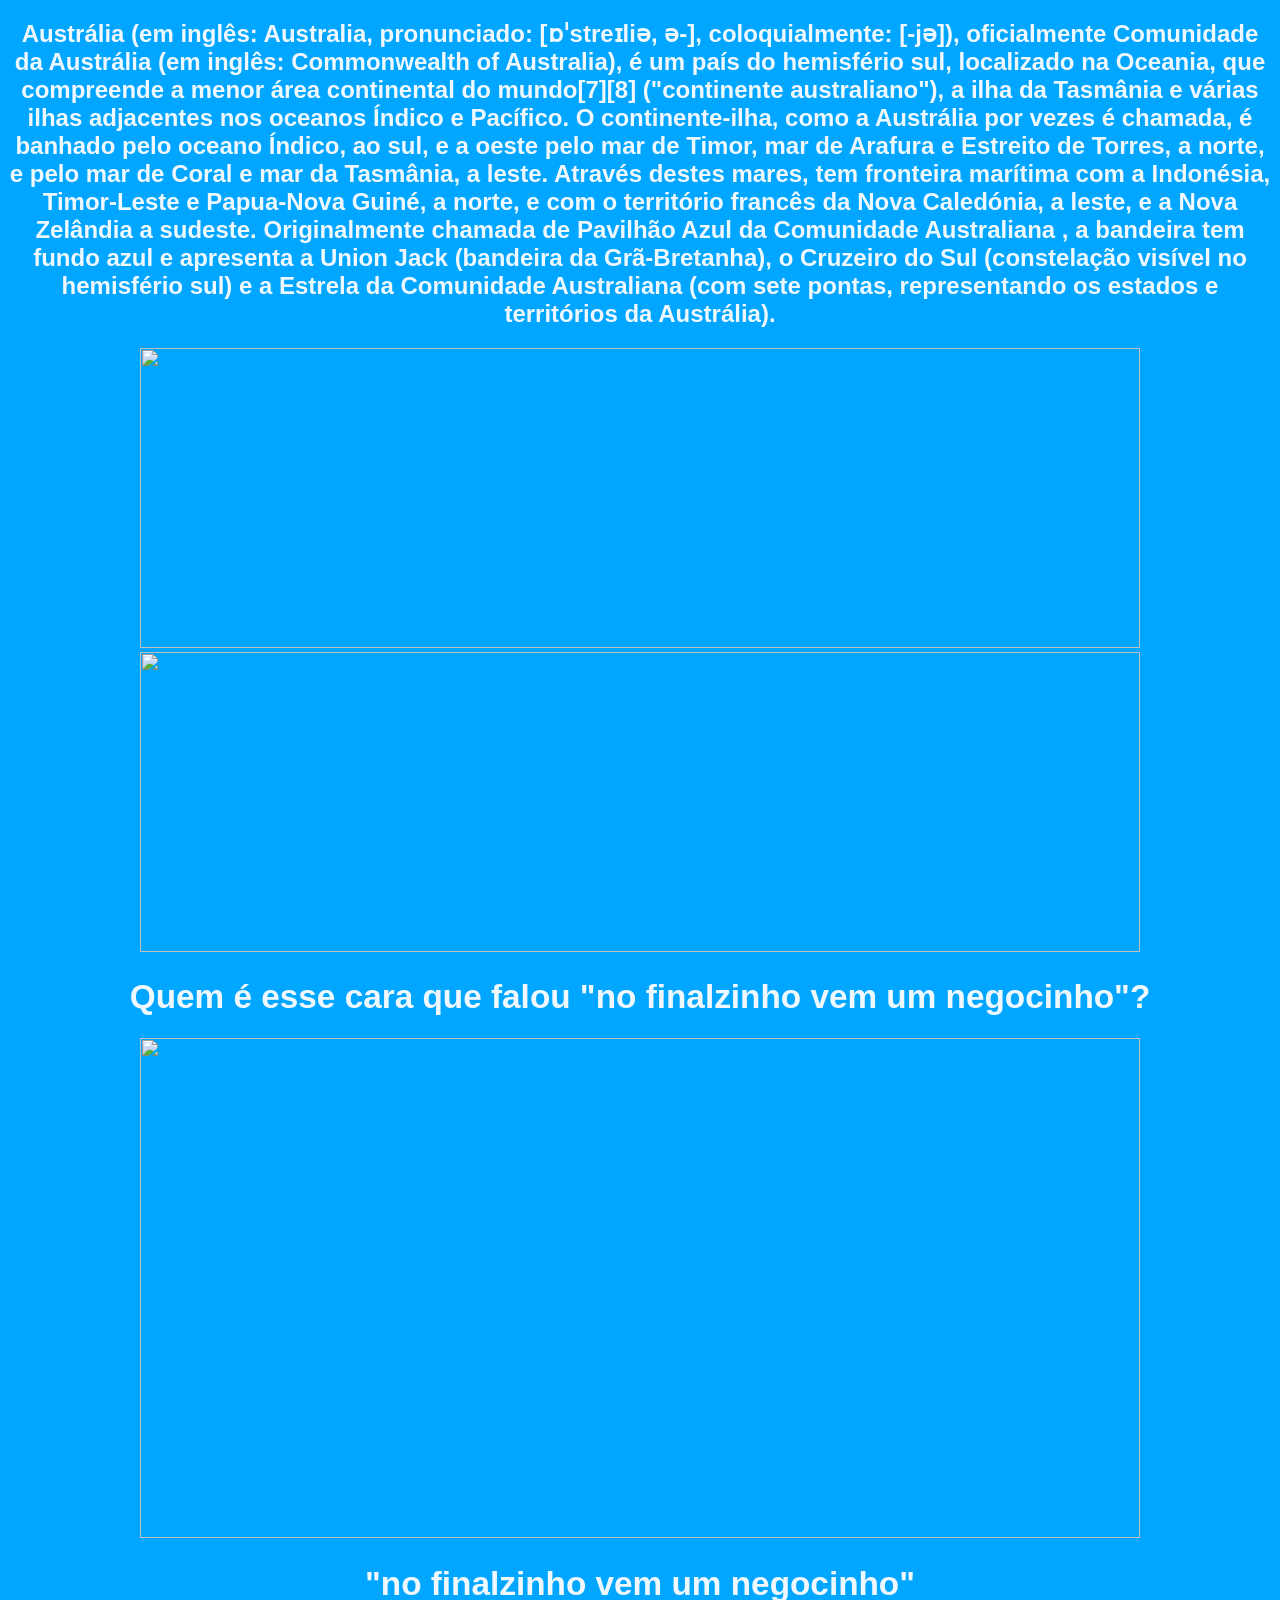
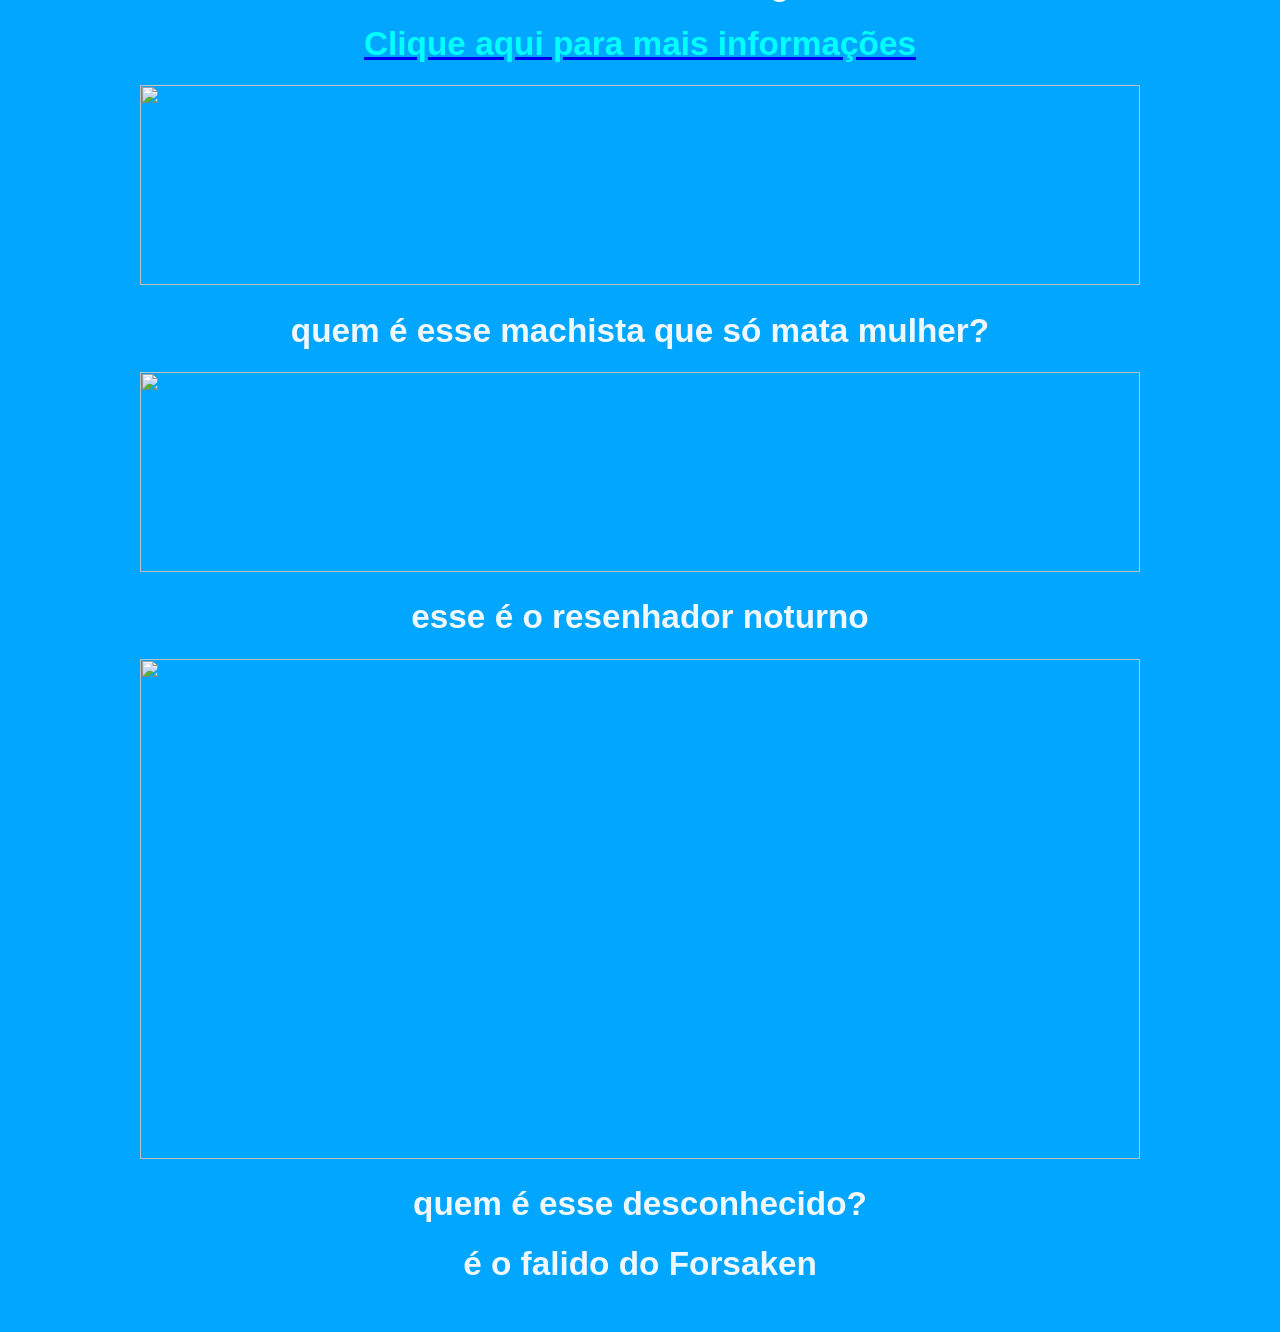
==== index.html @ 93c8f788 "Add files via upload" ====
<!DOCTYPE html>
<html lang="pt-br">
<head>
    <meta charset="UTF-8">
    <meta name="viewport" content="width=device-width, initial-scale=1.0">
    <title>Olá Mundo</title>
    <style>
    h1{
        font-size: 25pt;
        color: aqua;
    }
    </style>
</head>
<body style="background-color: rgb(0, 166, 255);
font-family: Verdana, Geneva, Tahoma, sans-serif ;">
  <div style="text-align: center;">

     <h2 style="color: aliceblue;">Austrália (em inglês: Australia, pronunciado: [ɒˈstreɪliə, ə-], coloquialmente: [-jə]), oficialmente Comunidade da Austrália (em inglês: Commonwealth of Australia), é um país do hemisfério sul, localizado na Oceania, que compreende a menor área continental do mundo[7][8] ("continente australiano"), a ilha da Tasmânia e várias ilhas adjacentes nos oceanos Índico e Pacífico. O continente-ilha, como a Austrália por vezes é chamada, é banhado pelo oceano Índico, ao sul, e a oeste pelo mar de Timor, mar de Arafura e Estreito de Torres, a norte, e pelo mar de Coral e mar da Tasmânia, a leste. Através destes mares, tem fronteira marítima com a Indonésia, Timor-Leste e Papua-Nova Guiné, a norte, e com o território francês da Nova Caledónia, a leste, e a Nova Zelândia a sudeste.
    Originalmente chamada de Pavilhão Azul da Comunidade Australiana , a bandeira tem fundo azul e apresenta a Union Jack (bandeira da Grã-Bretanha), o Cruzeiro do Sul (constelação visível no hemisfério sul) e a Estrela da Comunidade Australiana (com sete pontas, representando os estados e territórios da Austrália).
  </h2>

  <a href="https://en.wikipedia.org/wiki/Agartha"><img src="download.png" alt="" height="300" width="1000"></a>


 <a href="https://www.youtube.com/watch?v=GjpPz2ZI1pM" target="_blank"><img src="davejones.jpg" alt="" height="300" width="1000"></a></center>

<h1 style="color: aliceblue;"> Quem é esse cara que falou "no finalzinho vem um negocinho"?</h1>  

<img src="camisadavejones.jfif" alt="" height="500" width="1000">

<h1 style="color: aliceblue;">"no finalzinho vem um negocinho"</h1>

<a href="https://www.amazon.com.br/Pacote-com-unidades-Monster-Java/dp/B00NYCSVHK" target="_blank"><h1>Clique aqui para mais informações</h1></a>

<center><img src="resenha.jpg" alt="" height="200" width="1000"> <h1 style="color: aliceblue;">quem é esse machista que só mata mulher?</h1>

<center> <img src="aguiar.jfif" alt="" height="200" width="1000" > <h1 style="color: aliceblue;">esse é o resenhador noturno</h1>

  <img src="forsaken.jfif" alt="" height="500" width="1000"> <h1 style="color: aliceblue;">quem é esse desconhecido?</h1></center>
<center><h1 style="color: aliceblue;">é o falido do Forsaken</h1>

  <a href="https://discord.com/"><img src="images.jfif" alt=""></a>
</div>


</body>
</html>
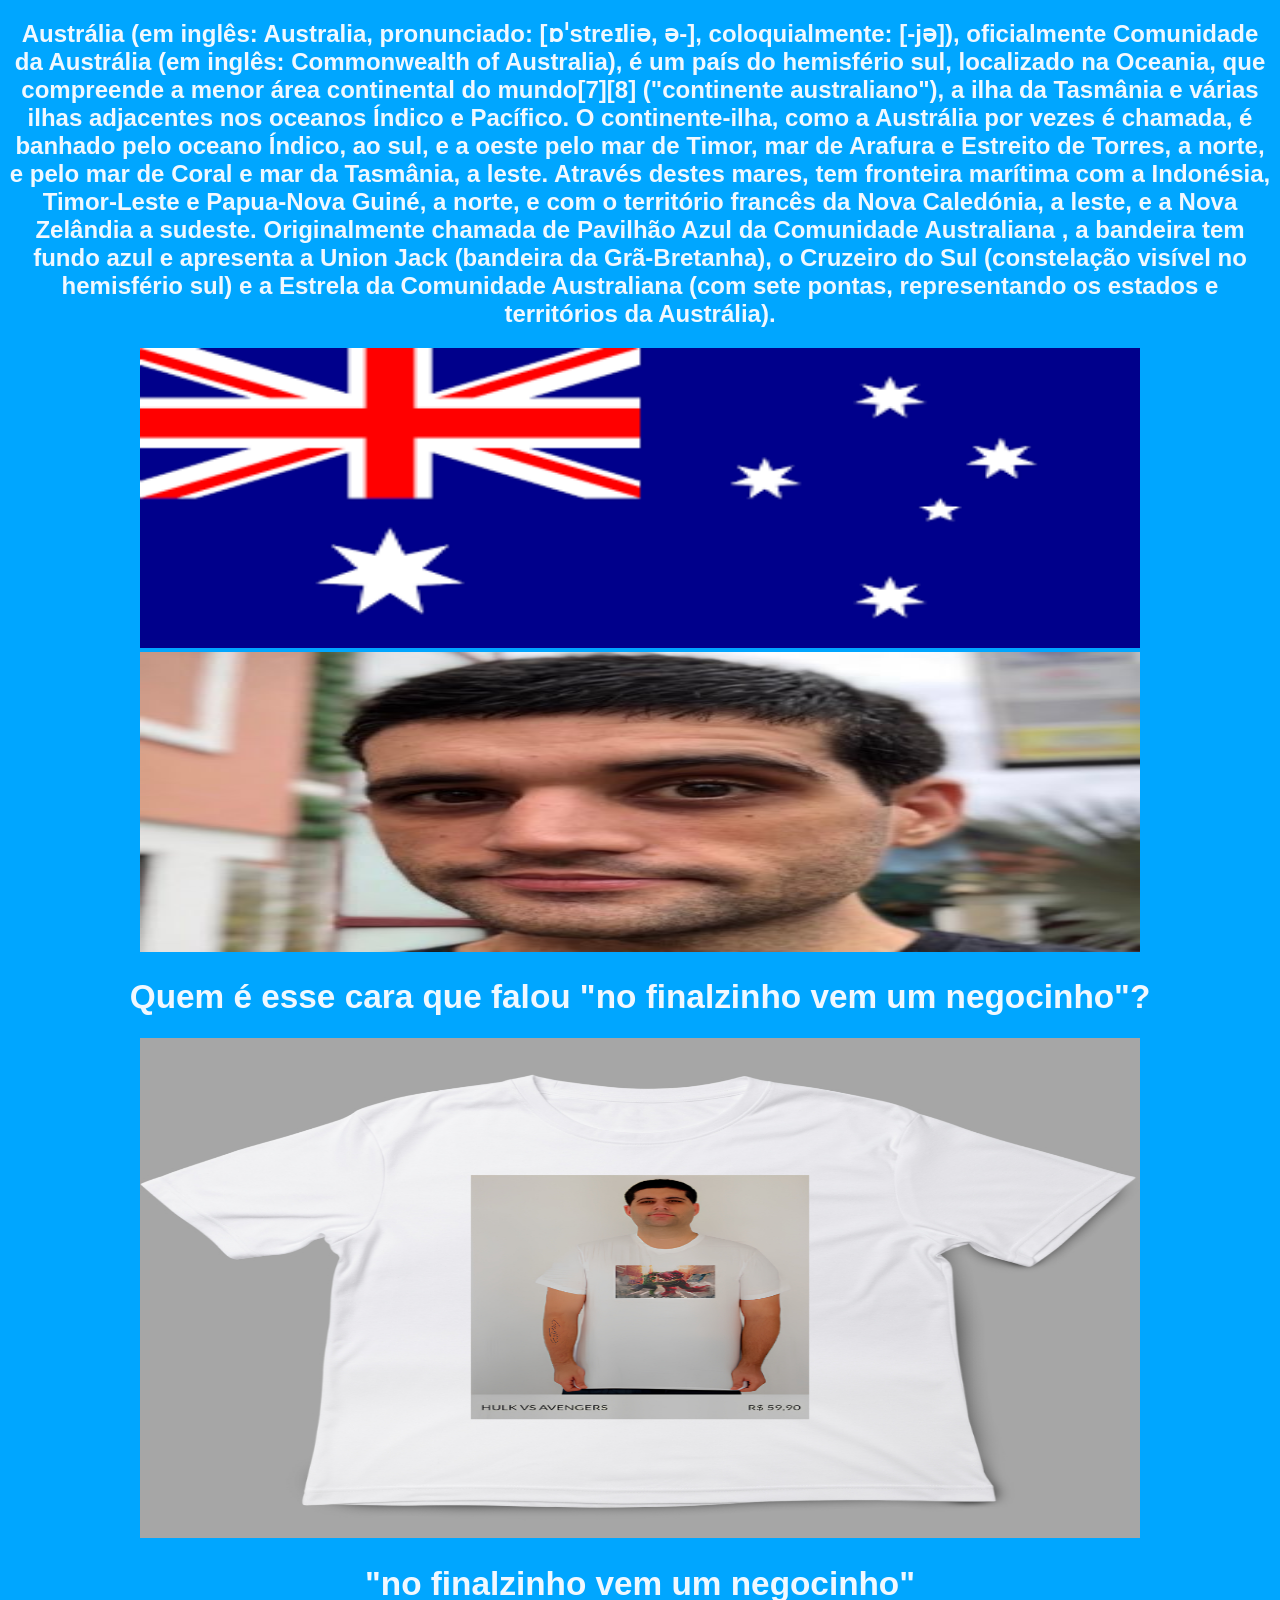
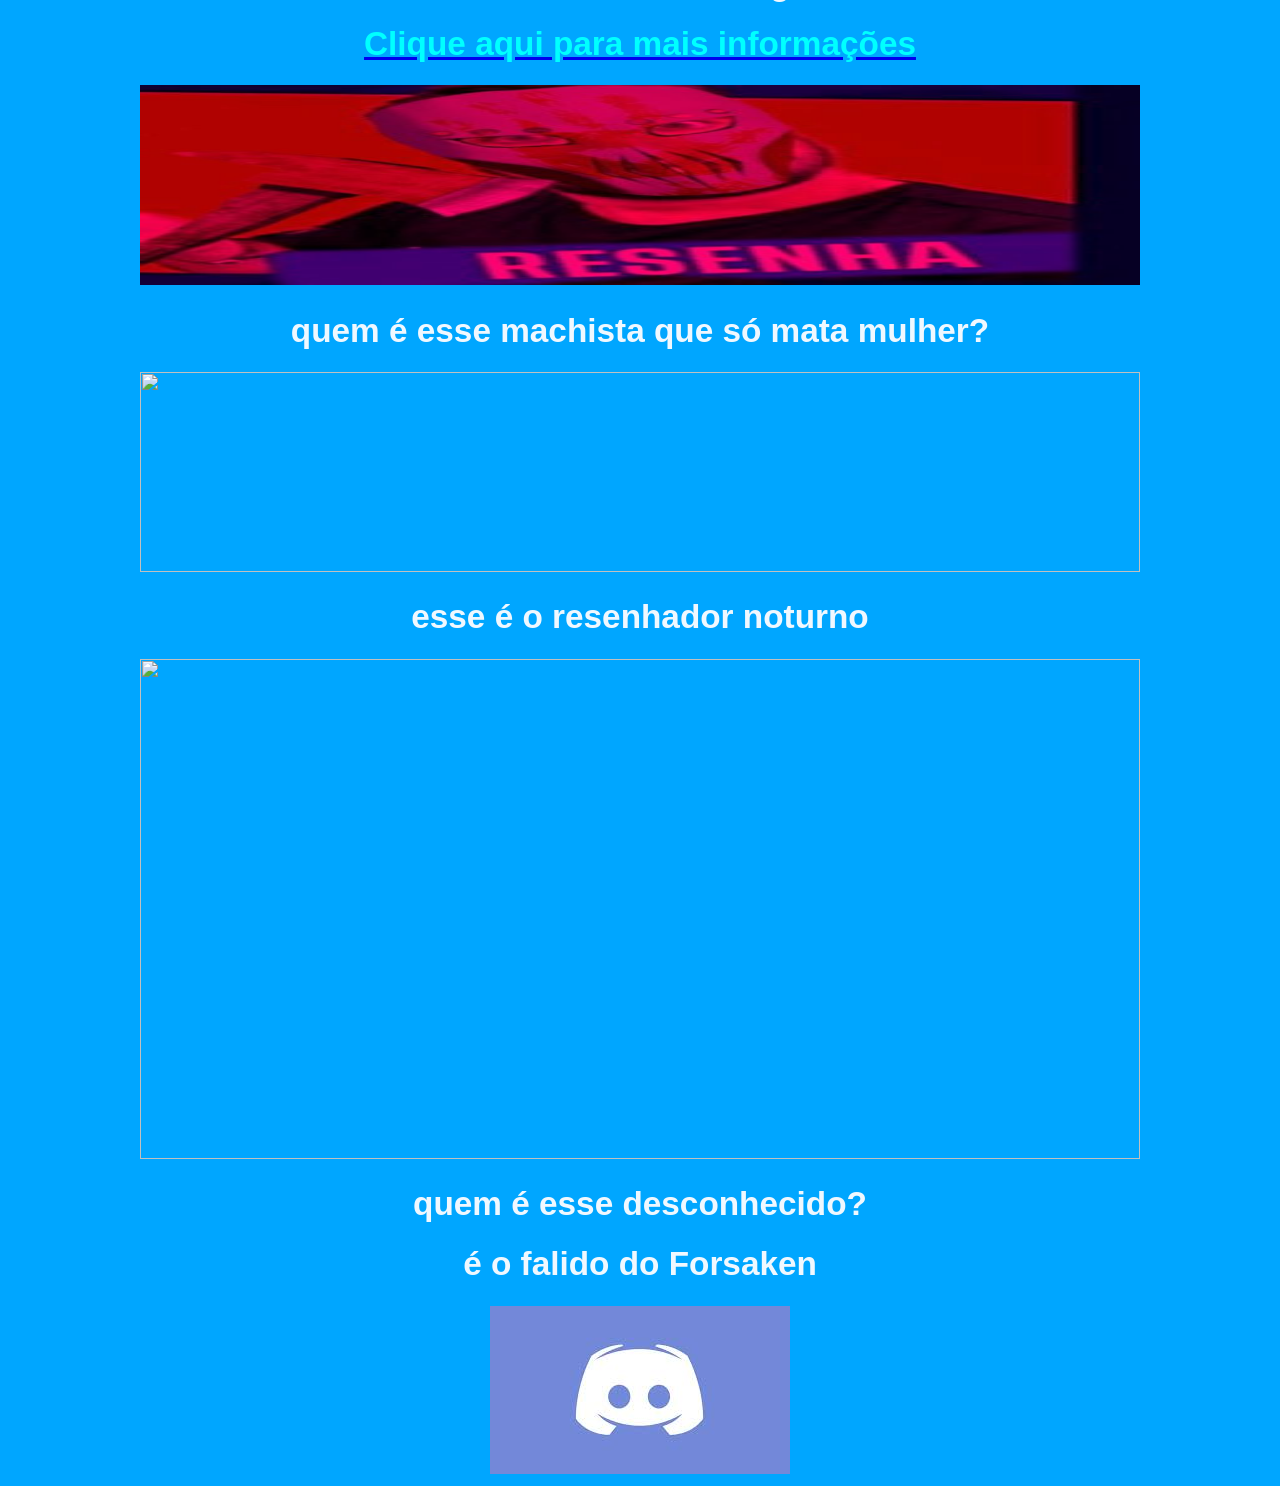
==== commit a090cc9e: "Fix HTML formatting and update image paths" ====
--- a/index.html
+++ b/index.html
@@ -19,27 +19,27 @@
     Originalmente chamada de Pavilhão Azul da Comunidade Australiana , a bandeira tem fundo azul e apresenta a Union Jack (bandeira da Grã-Bretanha), o Cruzeiro do Sul (constelação visível no hemisfério sul) e a Estrela da Comunidade Australiana (com sete pontas, representando os estados e territórios da Austrália).
   </h2>
 
-  <a href="https://en.wikipedia.org/wiki/Agartha"><img src="download.png" alt="" height="300" width="1000"></a>
+  <a href="https://en.wikipedia.org/wiki/Agartha"><img src="imagens/download.png" alt="" height="300" width="1000"></a>
 
 
- <a href="https://www.youtube.com/watch?v=GjpPz2ZI1pM" target="_blank"><img src="davejones.jpg" alt="" height="300" width="1000"></a></center>
+ <a href="https://www.youtube.com/watch?v=GjpPz2ZI1pM" target="_blank"><img src="imagens/davejones.jpg" alt="" height="300" width="1000"></a></center>
 
 <h1 style="color: aliceblue;"> Quem é esse cara que falou "no finalzinho vem um negocinho"?</h1>  
 
-<img src="camisadavejones.jfif" alt="" height="500" width="1000">
+<img src="imagens/camisadavejones.jfif" alt="" height="500" width="1000">
 
 <h1 style="color: aliceblue;">"no finalzinho vem um negocinho"</h1>
 
 <a href="https://www.amazon.com.br/Pacote-com-unidades-Monster-Java/dp/B00NYCSVHK" target="_blank"><h1>Clique aqui para mais informações</h1></a>
 
-<center><img src="resenha.jpg" alt="" height="200" width="1000"> <h1 style="color: aliceblue;">quem é esse machista que só mata mulher?</h1>
+<center><img src="imagens/resenha.jpg" alt="" height="200" width="1000"> <h1 style="color: aliceblue;">quem é esse machista que só mata mulher?</h1>
 
-<center> <img src="aguiar.jfif" alt="" height="200" width="1000" > <h1 style="color: aliceblue;">esse é o resenhador noturno</h1>
+<center> <img src="imagnes/aguiar.jfif" alt="" height="200" width="1000" > <h1 style="color: aliceblue;">esse é o resenhador noturno</h1>
 
-  <img src="forsaken.jfif" alt="" height="500" width="1000"> <h1 style="color: aliceblue;">quem é esse desconhecido?</h1></center>
+  <img src="imagnes/forsaken.jfif" alt="" height="500" width="1000"> <h1 style="color: aliceblue;">quem é esse desconhecido?</h1></center>
 <center><h1 style="color: aliceblue;">é o falido do Forsaken</h1>
 
-  <a href="https://discord.com/"><img src="images.jfif" alt=""></a>
+  <a href="https://discord.com/"><img src="imagens/images.jfif" alt=""></a>
 </div>
 
 
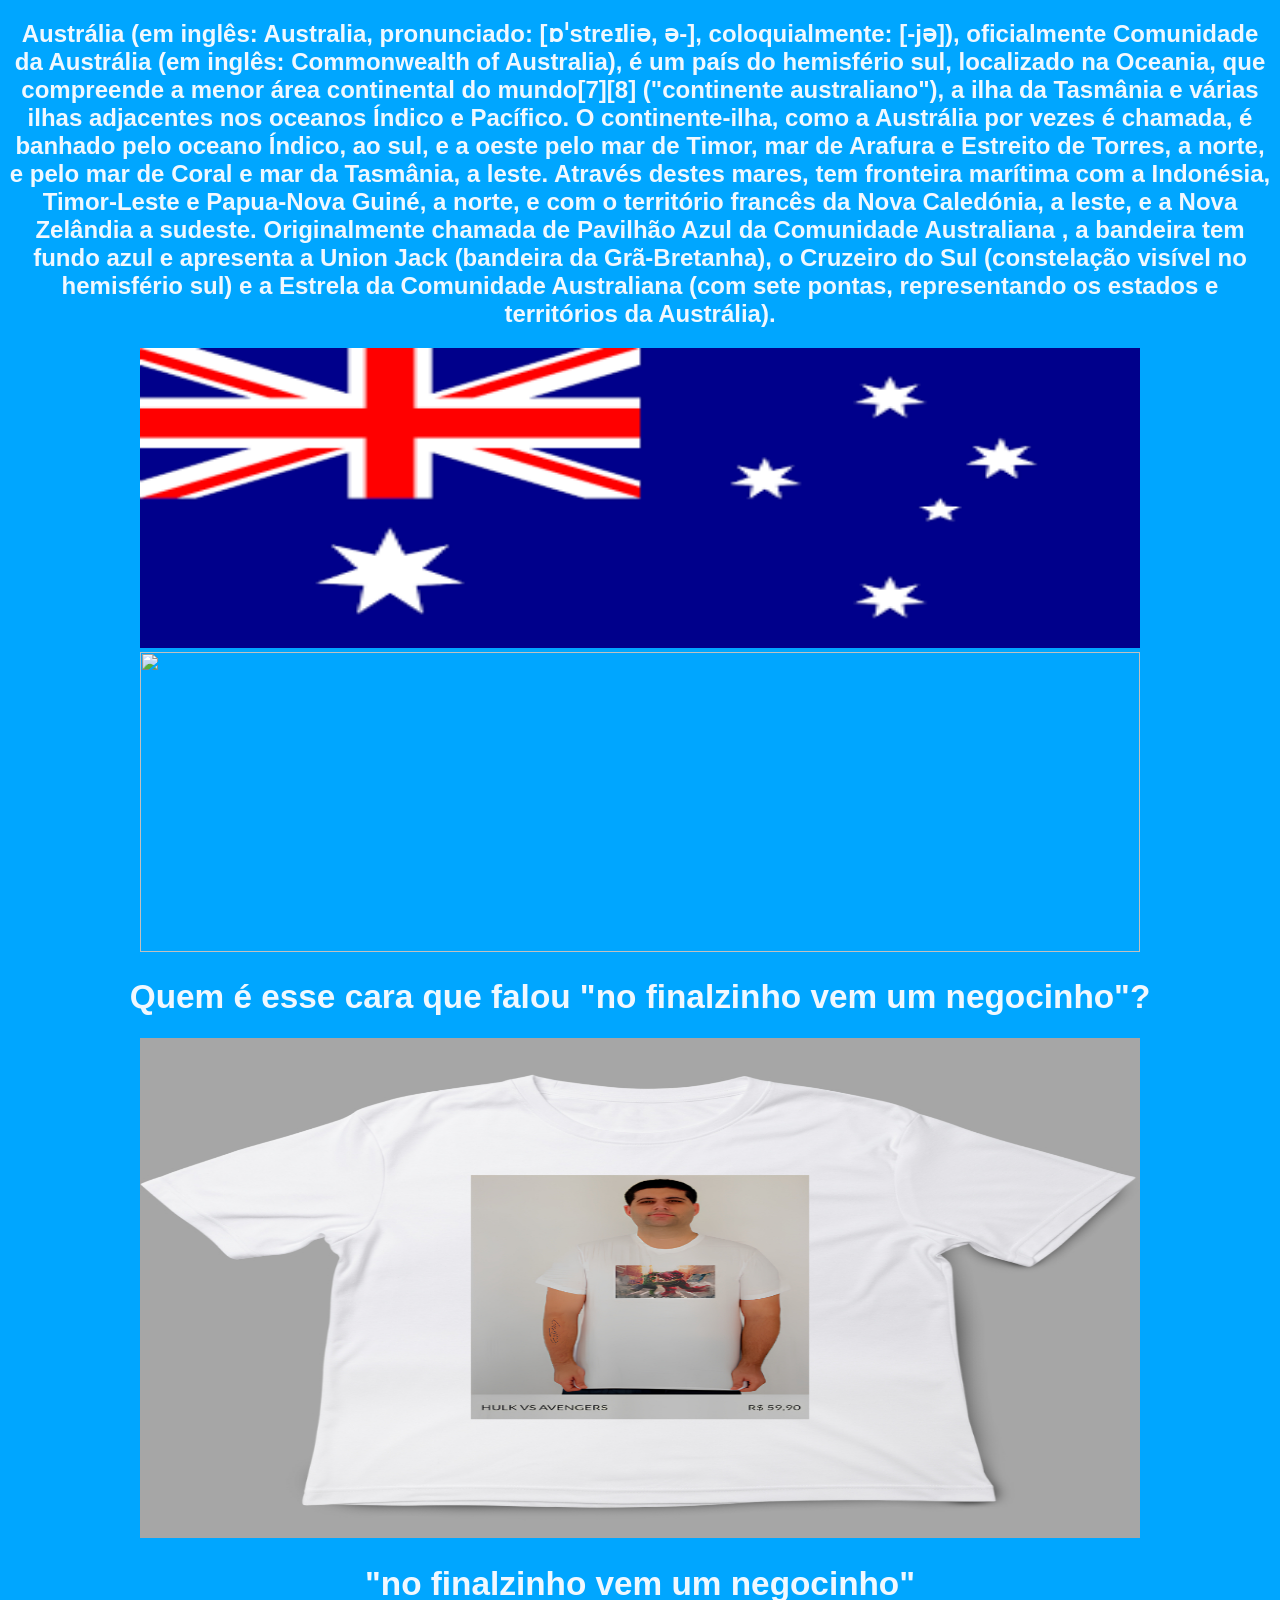
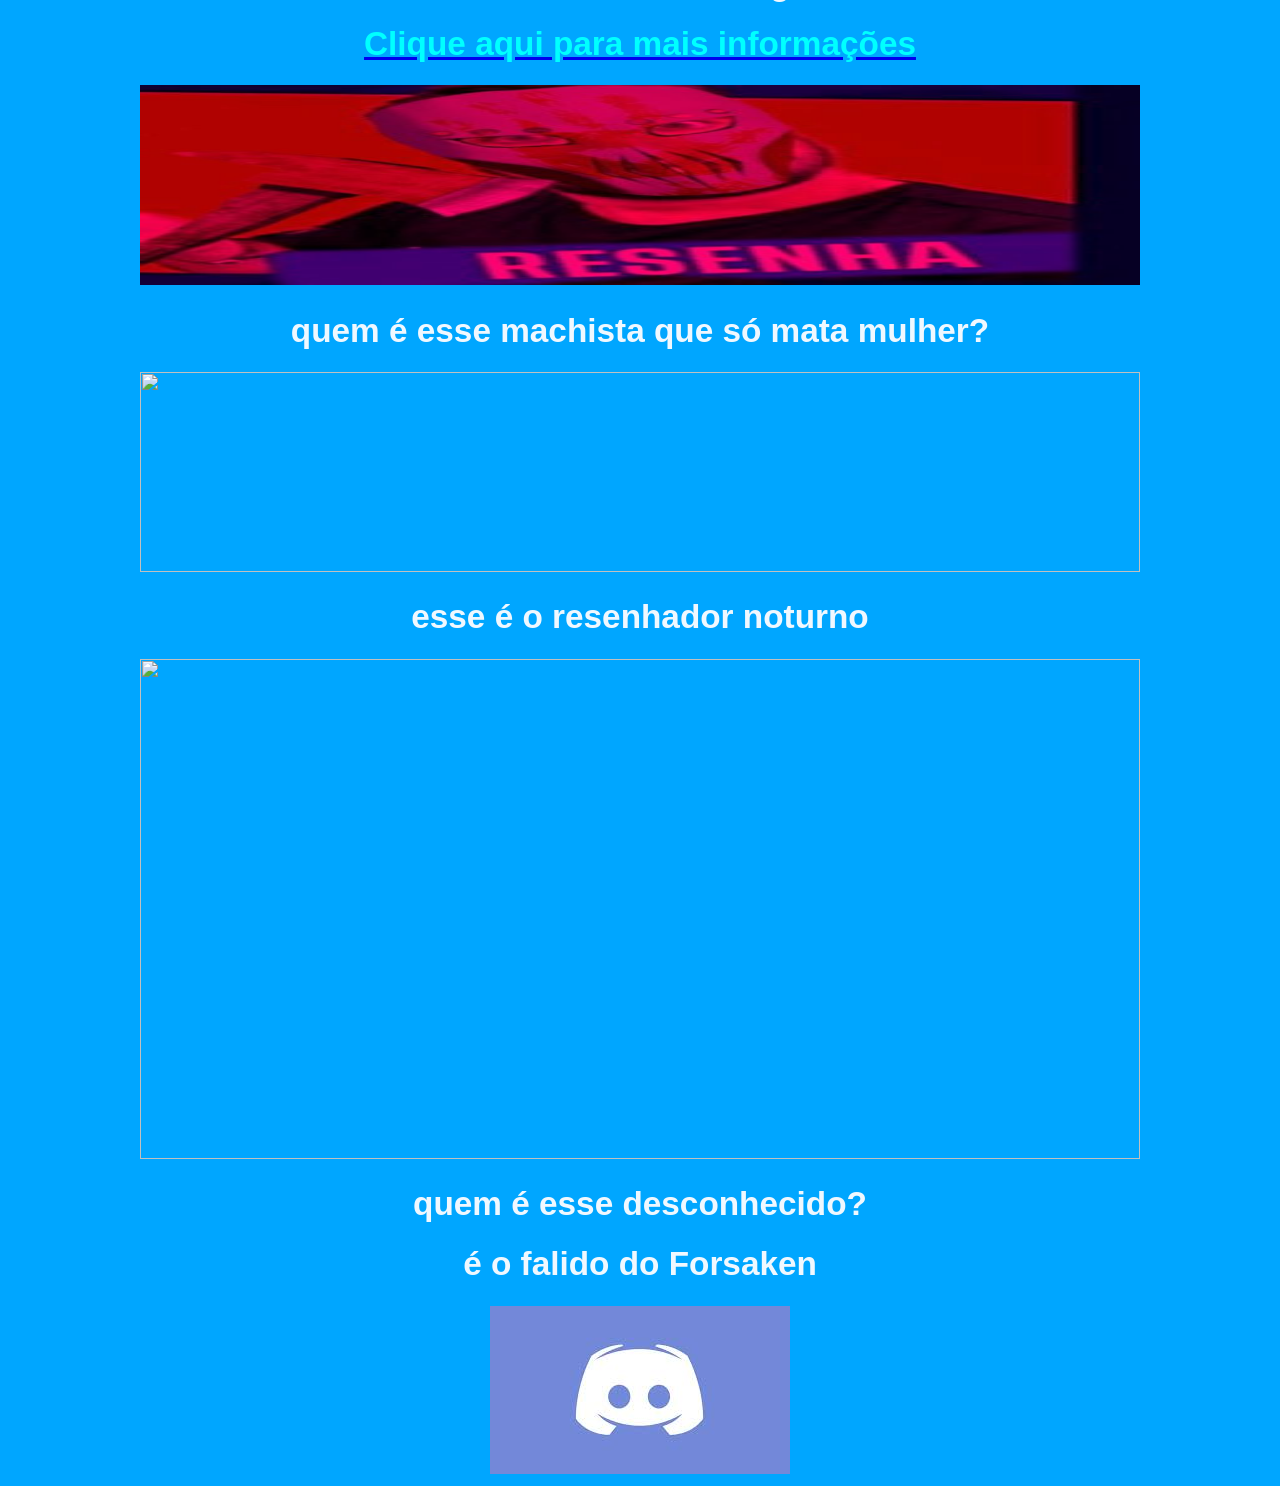
==== commit 8e655ff1: "sla" ====
--- a/index.html
+++ b/index.html
@@ -22,7 +22,7 @@
   <a href="https://en.wikipedia.org/wiki/Agartha"><img src="imagens/download.png" alt="" height="300" width="1000"></a>
 
 
- <a href="https://www.youtube.com/watch?v=GjpPz2ZI1pM" target="_blank"><img src="imagens/davejones.jpg" alt="" height="300" width="1000"></a></center>
+ <a href="https://www.youtube.com/watch?v=GjpPz2ZI1pM" target="_blank"><img src="main/root/imagens/davejones.jpg" alt="" height="300" width="1000"></a></center>
 
 <h1 style="color: aliceblue;"> Quem é esse cara que falou "no finalzinho vem um negocinho"?</h1>  
 
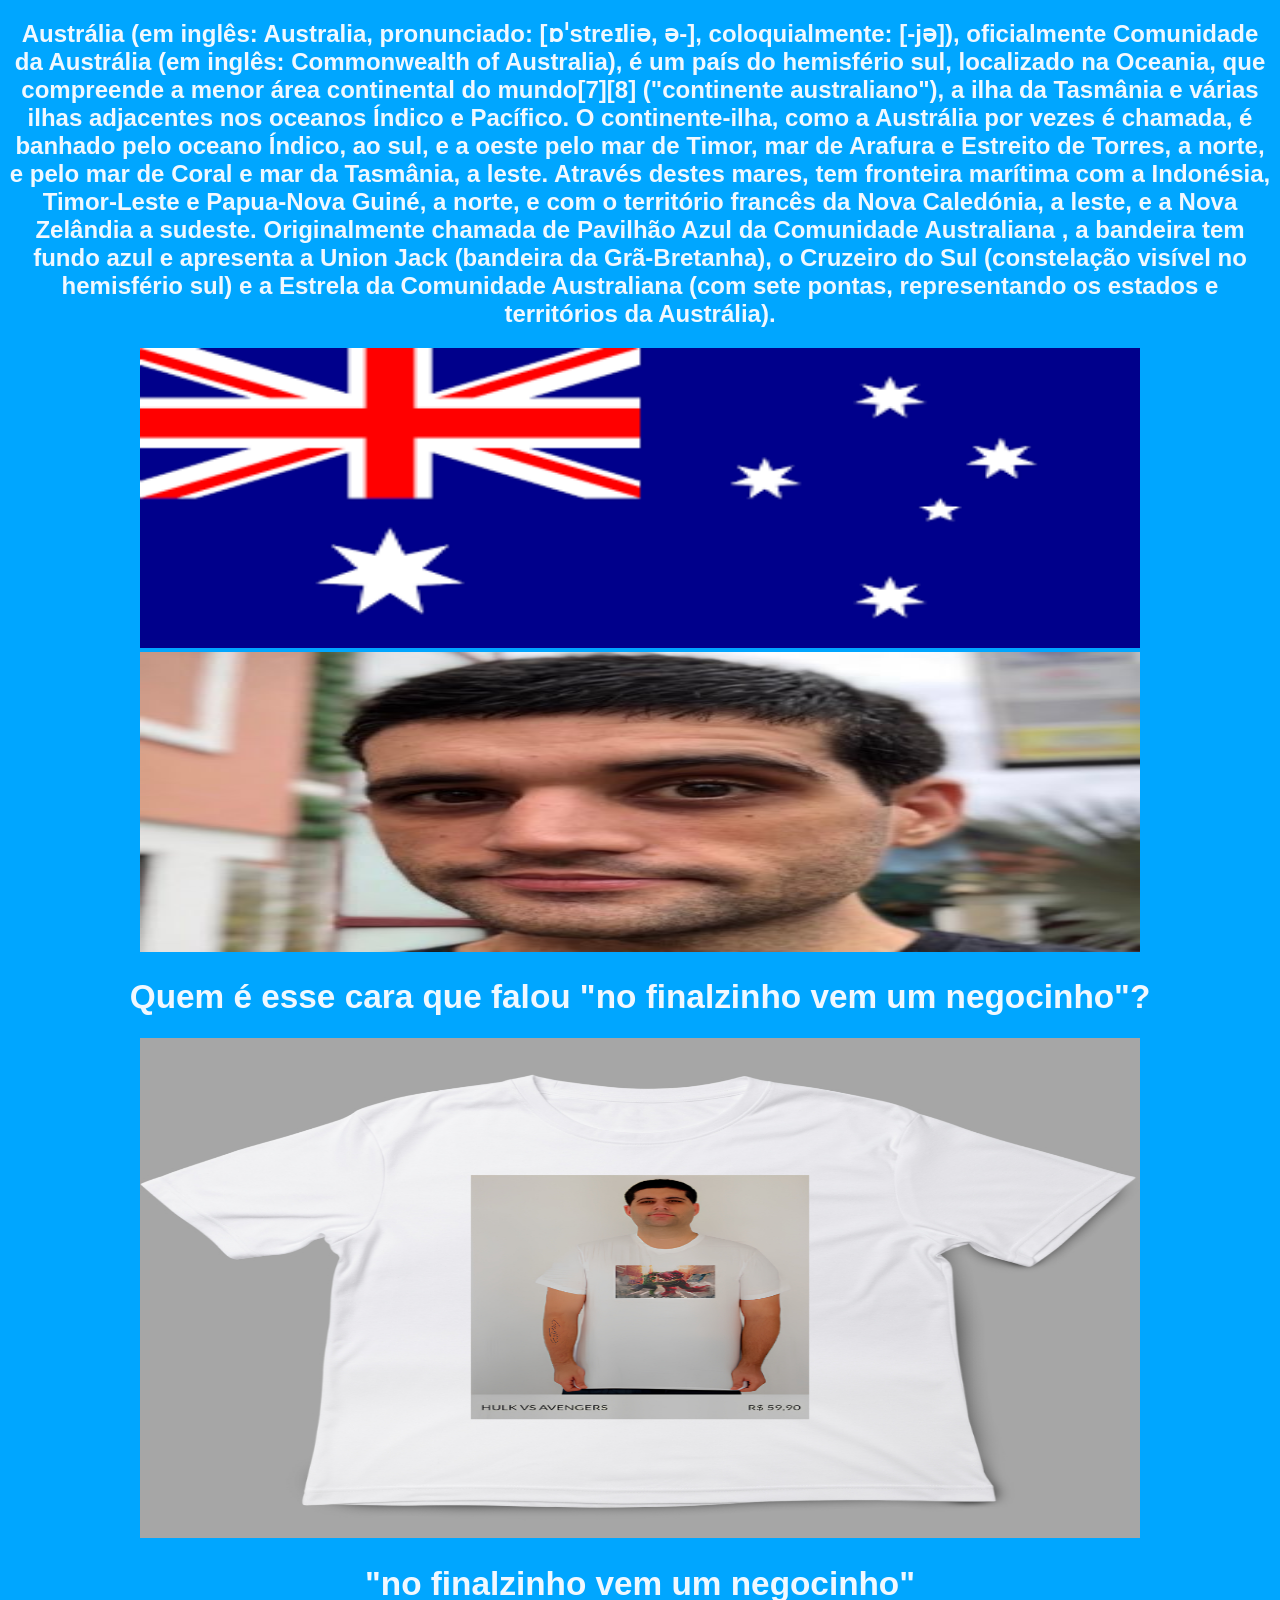
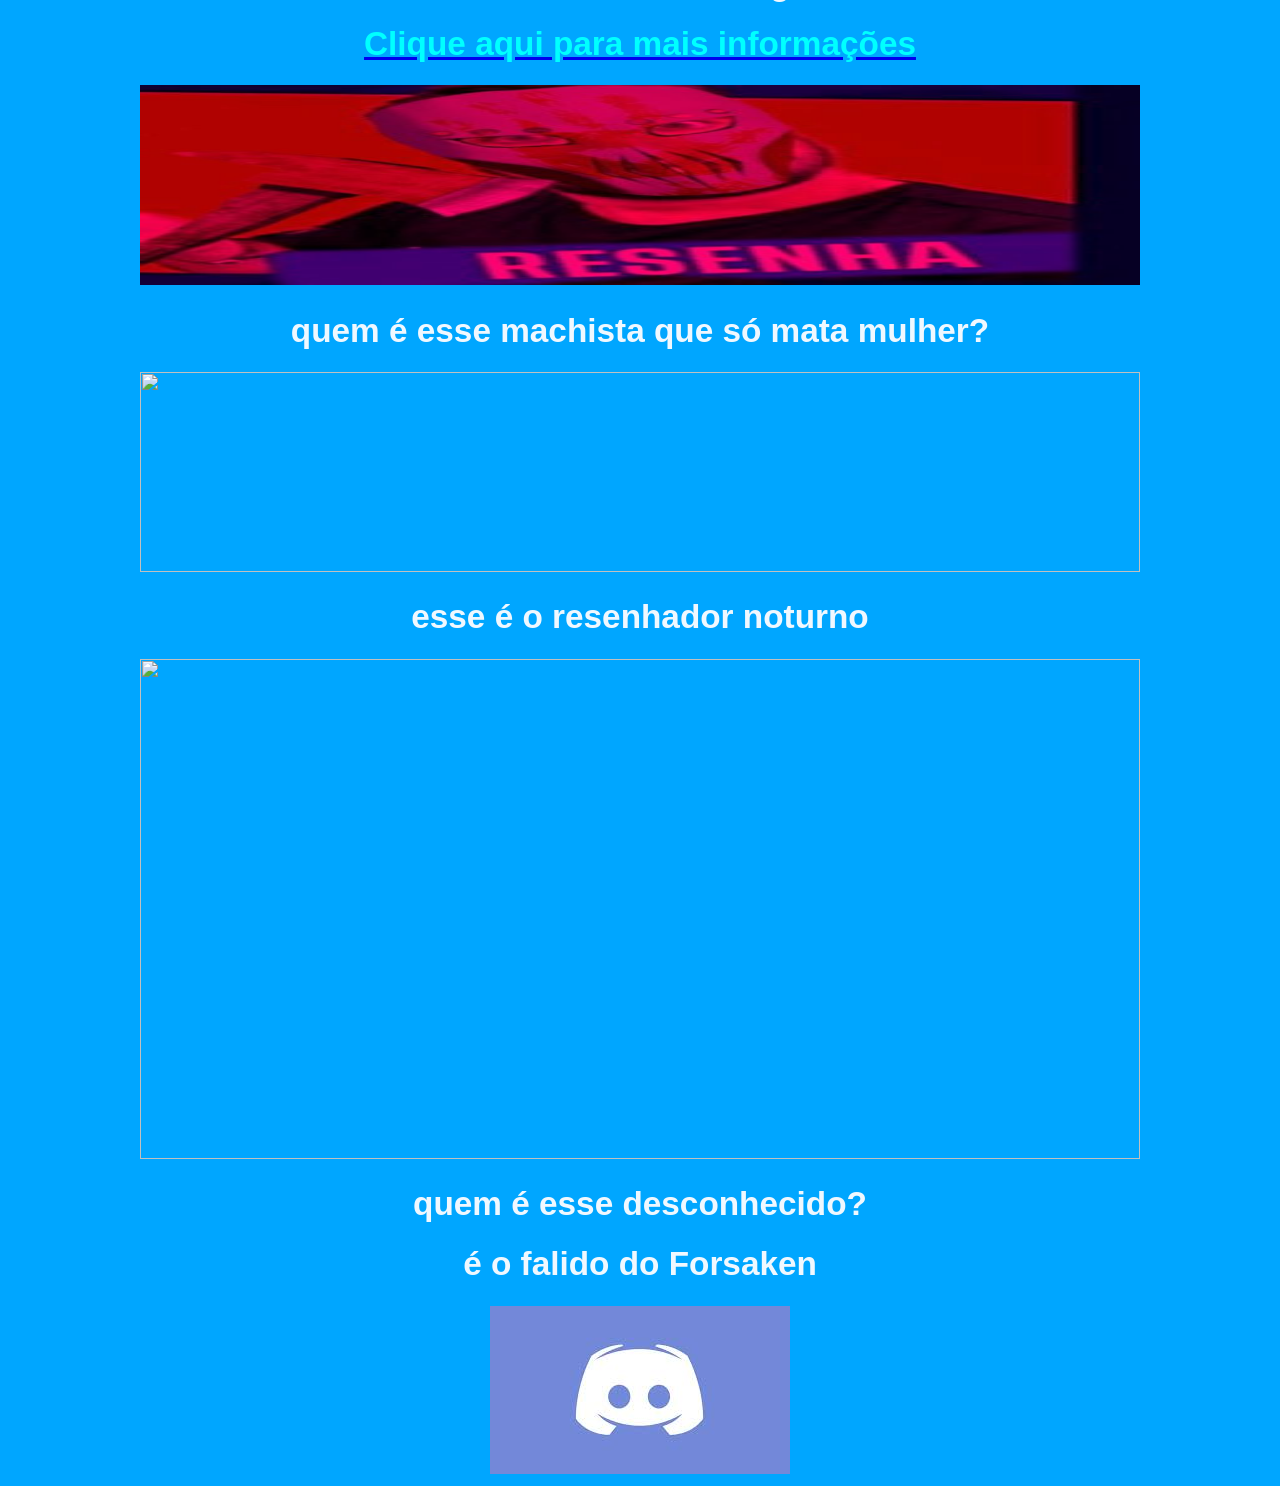
==== commit 2b195333: "Fix HTML encoding issues in index.htmlsla" ====
--- a/index.html
+++ b/index.html
@@ -22,7 +22,7 @@
   <a href="https://en.wikipedia.org/wiki/Agartha"><img src="imagens/download.png" alt="" height="300" width="1000"></a>
 
 
- <a href="https://www.youtube.com/watch?v=GjpPz2ZI1pM" target="_blank"><img src="main/root/imagens/davejones.jpg" alt="" height="300" width="1000"></a></center>
+ <a href="https://www.youtube.com/watch?v=GjpPz2ZI1pM" target="_blank"><img src="imagens/davejones.jpg" alt="" height="300" width="1000"></a></center>
 
 <h1 style="color: aliceblue;"> Quem é esse cara que falou "no finalzinho vem um negocinho"?</h1>  
 
@@ -46,3 +46,4 @@
 </body>
 </html>
 
+
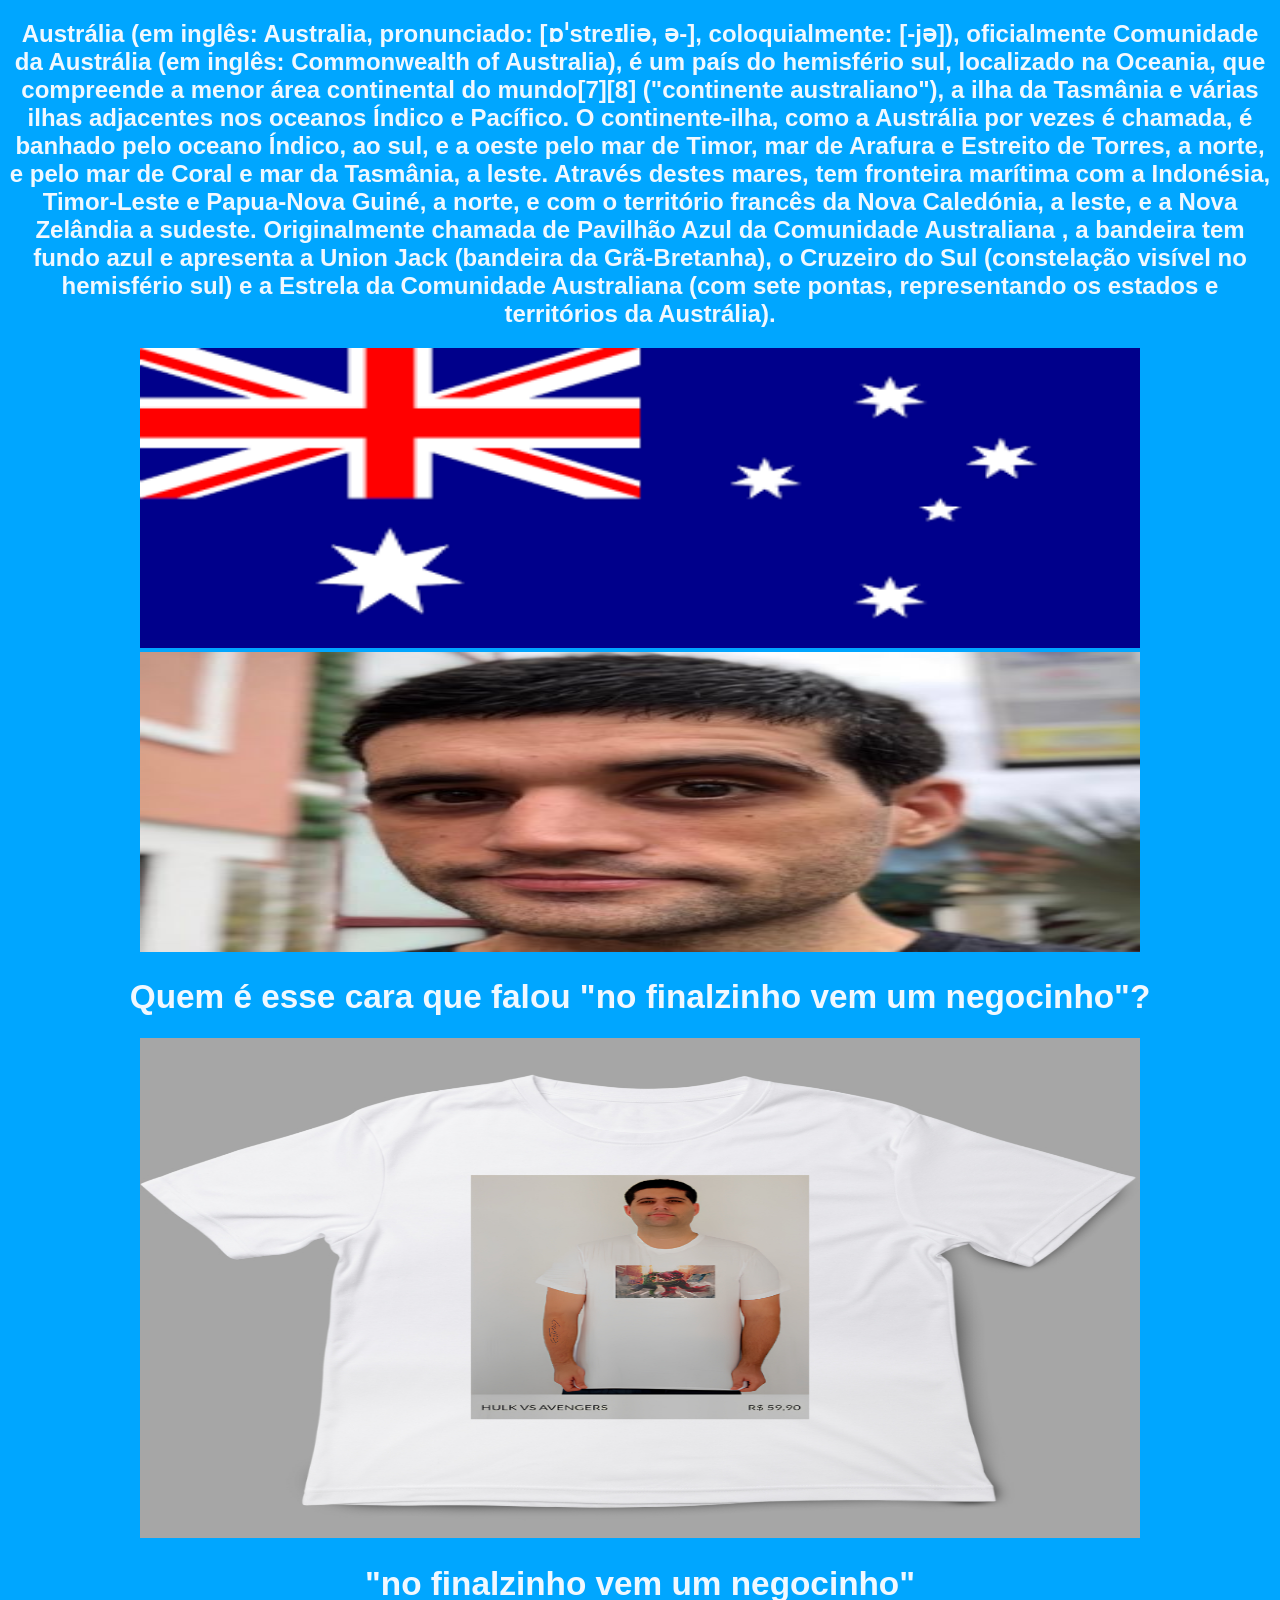
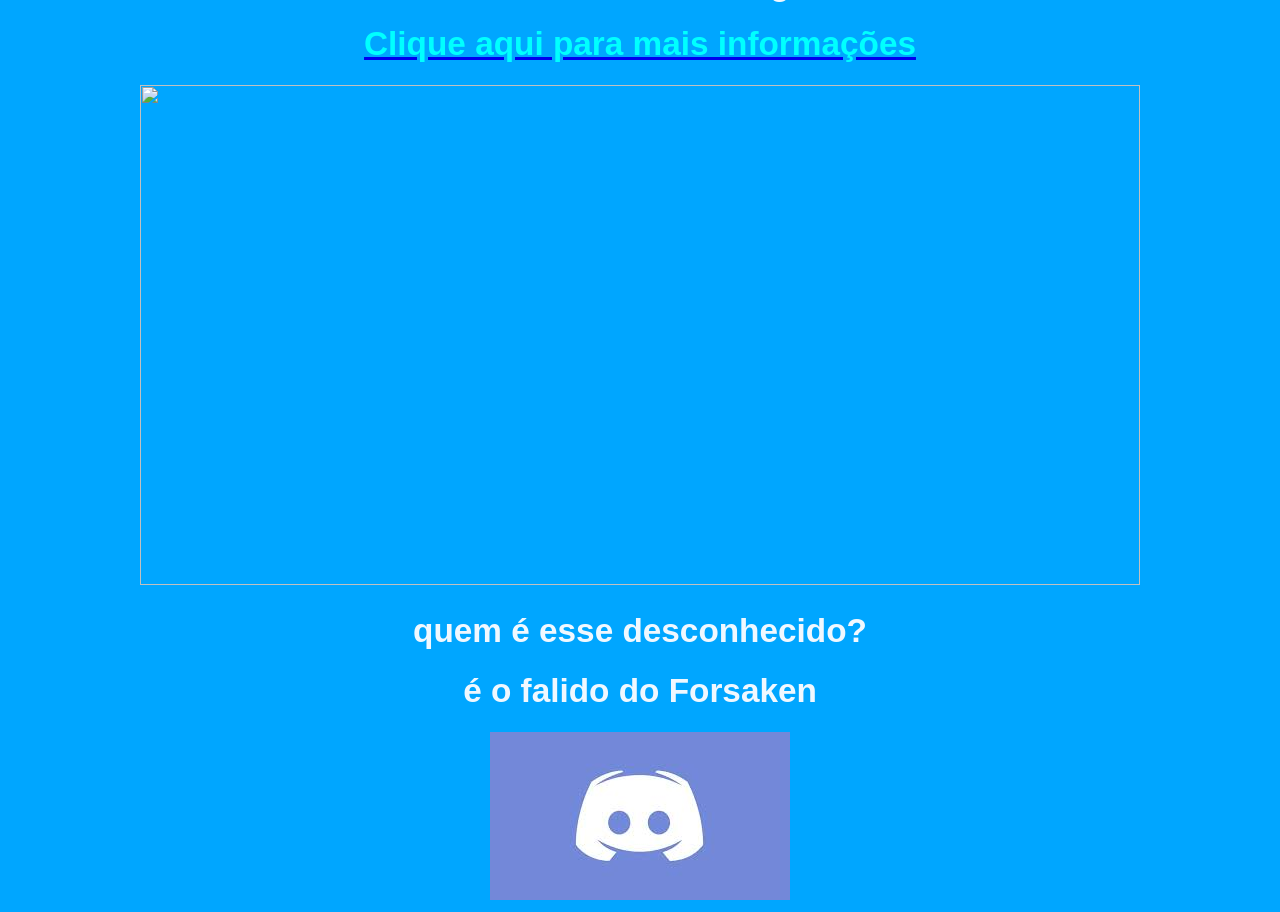
==== commit b36a43d0: "bensa" ====
--- a/index.html
+++ b/index.html
@@ -32,10 +32,6 @@
 
 <a href="https://www.amazon.com.br/Pacote-com-unidades-Monster-Java/dp/B00NYCSVHK" target="_blank"><h1>Clique aqui para mais informações</h1></a>
 
-<center><img src="imagens/resenha.jpg" alt="" height="200" width="1000"> <h1 style="color: aliceblue;">quem é esse machista que só mata mulher?</h1>
-
-<center> <img src="imagnes/aguiar.jfif" alt="" height="200" width="1000" > <h1 style="color: aliceblue;">esse é o resenhador noturno</h1>
-
   <img src="imagnes/forsaken.jfif" alt="" height="500" width="1000"> <h1 style="color: aliceblue;">quem é esse desconhecido?</h1></center>
 <center><h1 style="color: aliceblue;">é o falido do Forsaken</h1>
 
@@ -46,4 +42,3 @@
 </body>
 </html>
 
-
